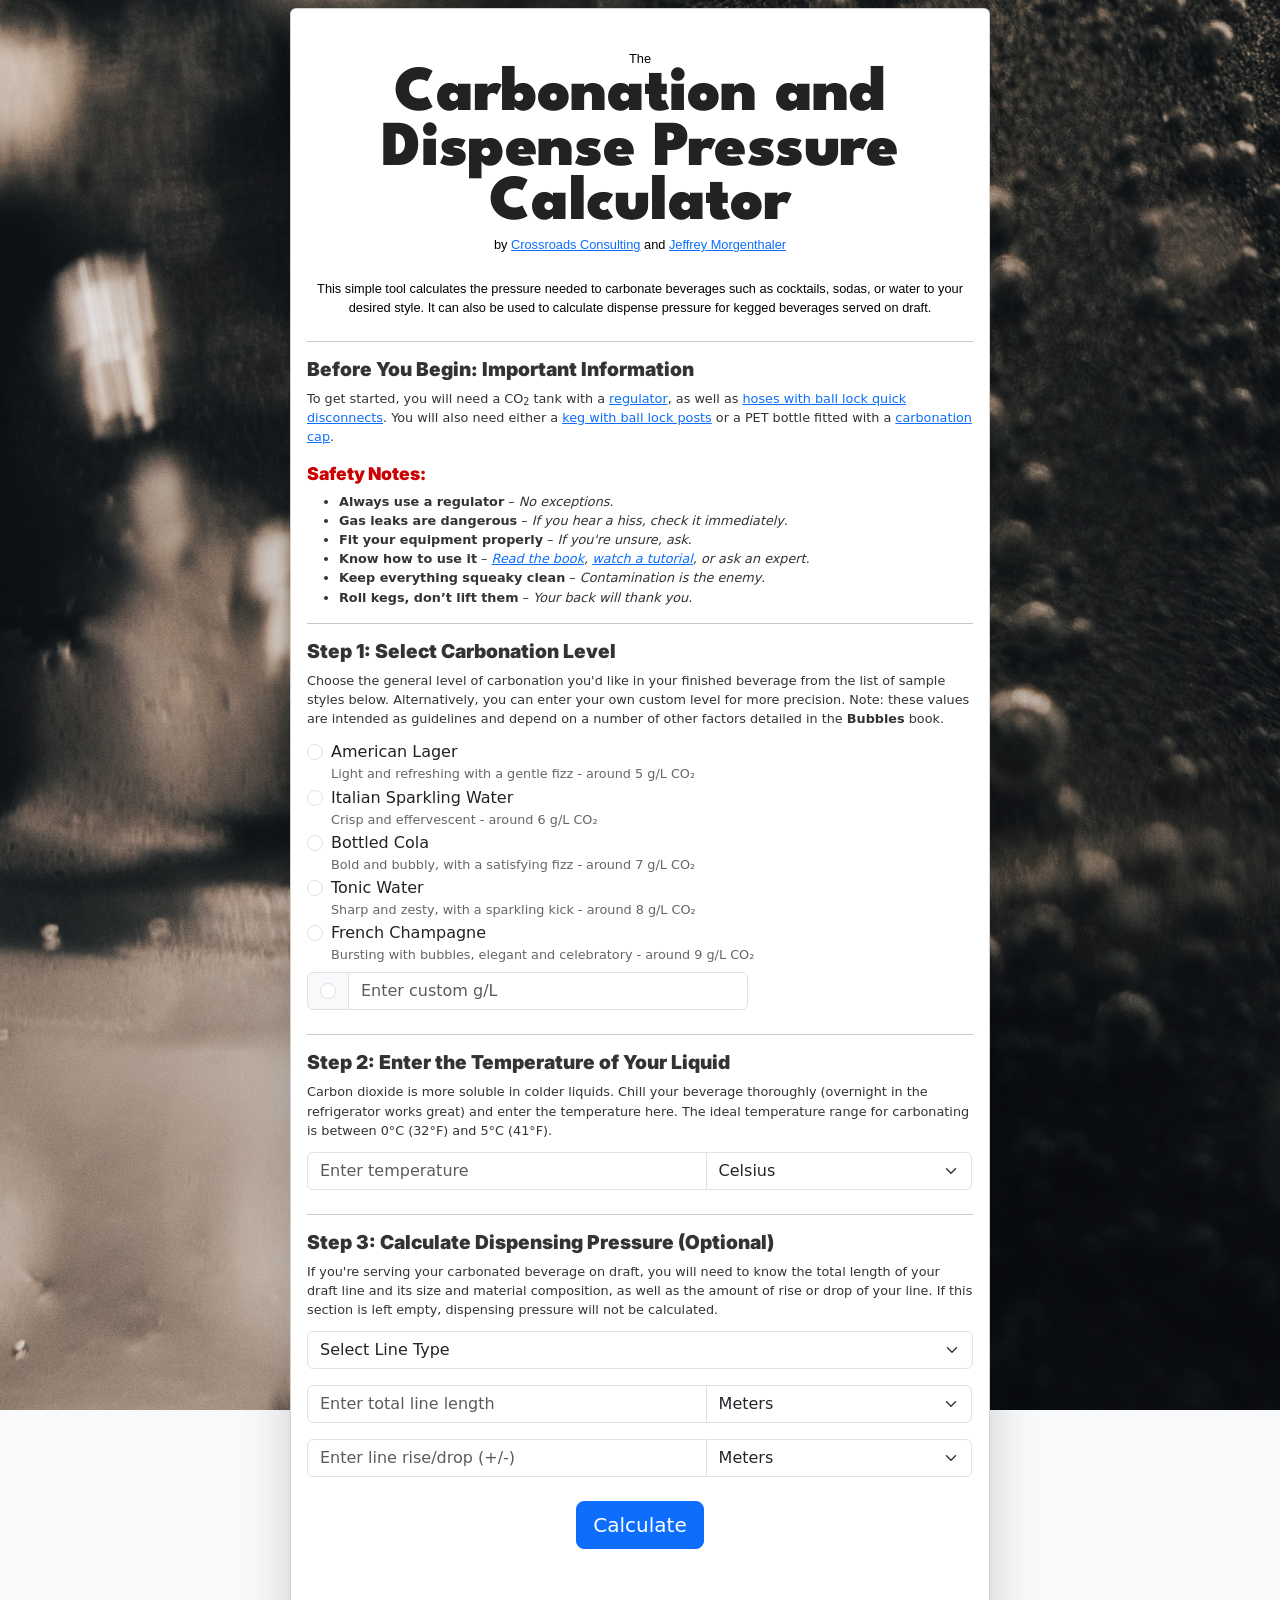
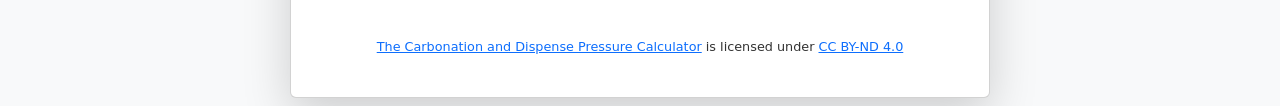
==== update/index.html @ 0a0055f1 "Add files via upload" ====
<!DOCTYPE html>
<html lang="en">
<head>
    <!-- Essential Meta Tags -->
    <meta charset="UTF-8">
    <meta name="viewport" content="width=device-width, initial-scale=1.0">
    <meta http-equiv="X-UA-Compatible" content="ie=edge">

    <!-- SEO Meta Tags -->
    <title>Carbonation & Dispense Pressure Calculator | CO2 Pressure Guide</title>
    <meta name="description" content="Accurately calculate carbonation pressure and dispense pressure for your kegged beverages with our easy-to-use CO2 pressure calculator.">
    <meta name="keywords" content="carbonation calculator, dispense pressure, CO2 pressure, keg carbonation, draft beer, beverage carbonation">
    <meta name="author" content="Your Name or Brand">
    
    <!-- Open Graph Meta Tags (For Social Media Sharing) -->
    <meta property="og:title" content="Carbonation & Dispense Pressure Calculator">
    <meta property="og:description" content="Use this CO2 pressure calculator to determine the perfect carbonation and dispense pressure for your beverages.">
    <meta property="og:image" content="https://carbonationcalc/preview-image.jpg">
    <meta property="og:url" content="https://carbonationcalc.com">
    <meta property="og:type" content="website">

    <!-- Twitter Card (For Twitter Sharing) -->
    <meta name="twitter:card" content="summary_large_image">
    <meta name="twitter:title" content="Carbonation & Dispense Pressure Calculator">
    <meta name="twitter:description" content="Easily calculate CO2 pressure for perfect carbonation and dispensing.">
    <meta name="twitter:image" content="https://carbonationcalc.com/preview-image.jpg">

    <!-- Favicon (Replace with your actual favicon link) -->
    <link rel="icon" href="favicon.ico" type="image/x-icon">
    <link rel="apple-touch-icon" sizes="180x180" href="apple-touch-icon.png">

    <!-- Canonical URL (Avoids duplicate content issues) -->
    <link rel="canonical" href="https://carbonationcalc.com">

    <!-- Robots Meta Tag (Ensures indexing) -->
    <meta name="robots" content="index, follow">

    <meta charset="UTF-8">
    <meta name="viewport" content="width=device-width, initial-scale=1.0">
    <title>Carbonation and Dispense Pressure Calculator</title>
    <link rel="stylesheet" href="style.css">
    <!-- Bootstrap 5 CSS -->
    <link href="https://cdn.jsdelivr.net/npm/bootstrap@5.3.2/dist/css/bootstrap.min.css" rel="stylesheet">
    <!-- Favicon Info -->
    <link rel="icon" type="image/png" href="/favicon-96x96.png" sizes="96x96" />
    <link rel="icon" type="image/svg+xml" href="/favicon.svg" />
    <link rel="shortcut icon" href="/favicon.ico" />
    <link rel="apple-touch-icon" sizes="180x180" href="/apple-touch-icon.png" />
    <meta name="apple-mobile-web-app-title" content="CarbCalc" />
    <link rel="manifest" href="/site.webmanifest" />
    <link rel="manifest" href="manifest.json">
</head>
<body class="bg-light">

    <div class="container py-2">
        <div class="card shadow-lg">
            <div class="card-body">
                <!-- Unified Form Starts Here -->
                <header>
                <p>The</p>
                <h1>Carbonation and Dispense Pressure Calculator</h1>
                <p id="author">by <a href="https://www.crossroads.bar/" target="_blank" aria-label="Link to website, opens in a new window">Crossroads Consulting</a> and 
                    <a href="https://jeffreymorgenthaler.com/book/" target="_blank" aria-label="Link to website, opens in a new window">Jeffrey Morgenthaler</a>
                </p>
                <p>This simple tool calculates the pressure needed to carbonate beverages such as cocktails, sodas, or water to your desired style. It can also be used to calculate dispense pressure for kegged beverages served on draft.</p>
                </header>
                <hr />
                <h2>Before You Begin: Important Information</h2>
                <p>
                    To get started, you will need a 
                    CO<sub>2</sub> tank with a 
                    <a href="https://amzn.to/4iBWAiL" rel="noopener noreferrer" target="_blank">regulator</a>, 
                    as well as 
                    <a href="https://amzn.to/41HPTov" rel="noopener noreferrer" target="_blank">hoses with ball lock quick disconnects</a>. 
                    You will also need either a 
                    <a href="https://amzn.to/4hlIqkK" rel="noopener noreferrer" target="_blank">keg with ball lock posts</a> 
                    or a PET bottle fitted with a 
                    <a href="https://amzn.to/4bEU9d0" rel="noopener noreferrer" target="_blank">carbonation cap</a>.
                </p>                
                <div id="safety">
                <h3>Safety Notes:</h3>
                <ul>
                    <li><strong>Always use a regulator</strong> – <em>No exceptions</em>.</li>
                    <li><strong>Gas leaks are dangerous</strong> – <em>If you hear a hiss, check it immediately</em>.</li>
                    <li><strong>Fit your equipment properly</strong> – <em>If you're unsure, ask</em>.</li>
                    <li><strong>Know how to use it</strong> – <em><a href="https://shop.crossroads.bar/products/bubbles-a-guide-to-carbonated-cocktails" target="_blank" aria-label="Link to website, opens in a new window">Read the book</a>, <a href="https://youtu.be/W6eGae1ewZU?si=lRAzkN-BmJmtr5fn" target="_blank" aria-label="Link to website, opens in a new window">watch a tutorial</a>, or ask an expert</em>.</li>
                    <li><strong>Keep everything squeaky clean</strong> – <em>Contamination is the enemy</em>.</li>
                    <li><strong>Roll kegs, don’t lift them</strong> – <em>Your back will thank you.</em></li>
                </ul>
                </div>
<hr />
                <form id="carbonationForm">
                    <!-- Step 1: Select Carbonation Level -->
                    <div class="mb-4">
                        <h2 class="h4">Step 1: Select Carbonation Level</h2>
                           <div class="form-step"><p>Choose the general level of carbonation you'd like in your finished beverage from the list of sample styles below. Alternatively, you can enter your own custom level for more precision. Note: these values are intended as guidelines and depend on a number of other factors detailed in the <strong>Bubbles</strong> book.</p></div>
                        <div class="form-check">
                            <input class="form-check-input" type="radio" name="carbonation" value="5" id="americanLager">
                            <label class="form-check-label" for="americanLager">American Lager</label>
                            <small class="d-block text-muted">Light and refreshing with a gentle fizz - around 5 g/L CO₂</small>
                        </div>

                        <div class="form-check">
                            <input class="form-check-input" type="radio" name="carbonation" value="6" id="italianWater">
                            <label class="form-check-label" for="italianWater">Italian Sparkling Water</label>
                            <small class="d-block text-muted">Crisp and effervescent - around 6 g/L CO₂</small>
                        </div>

                        <div class="form-check">
                            <input class="form-check-input" type="radio" name="carbonation" value="7" id="cola">
                            <label class="form-check-label" for="cola">Bottled Cola</label>
                            <small class="d-block text-muted">Bold and bubbly, with a satisfying fizz - around 7 g/L CO₂</small>
                        </div>

                        <div class="form-check">
                            <input class="form-check-input" type="radio" name="carbonation" value="8" id="tonicWater">
                            <label class="form-check-label" for="tonicWater">Tonic Water</label>
                            <small class="d-block text-muted">Sharp and zesty, with a sparkling kick - around 8 g/L CO₂</small>
                        </div>

                        <div class="form-check">
                            <input class="form-check-input" type="radio" name="carbonation" value="9" id="champagne">
                            <label class="form-check-label" for="champagne">French Champagne</label>
                            <small class="d-block text-muted">Bursting with bubbles, elegant and celebratory - around 9 g/L CO₂</small>
                        </div>

                        <div class="input-group mt-2">
                            <span class="input-group-text">
                                <input class="form-check-input mt-0" type="radio" name="carbonation" value="custom" id="customRadio">
                            </span>
                            <input type="number" id="customValue" class="form-control" placeholder="Enter custom g/L">
                        </div>

                        <!-- ERROR MESSAGE: Carbonation -->
                        <small id="carbonationError" class="text-danger d-none">Please select a carbonation level.</small>
                    </div>
<hr />
                    <!-- Step 2: Enter Temperature -->
                    <div class="mb-4">
                        <h2 class="h4">Step 2: Enter the Temperature of Your Liquid</h2>
                        <div class="form-step"><p>Carbon dioxide is more soluble in colder liquids. Chill your beverage thoroughly (overnight in the refrigerator works great) and enter the temperature here. The ideal temperature range for carbonating is between 0°C (32°F) and 5°C (41°F).</p></div>
                        <div class="input-group">
                            <input type="number" id="temperature" class="form-control" placeholder="Enter temperature">
                            <select id="temperatureUnit" class="form-select">
                                <option value="C">Celsius</option>
                                <option value="F">Fahrenheit</option>
                            </select>
                        </div>
                        <small id="temperatureError" class="text-danger d-none">Please enter a valid temperature between 0°C and 30°C.</small>
                    </div>
<hr />
                    <!-- Step 3: Calculate Dispensing Pressure (Optional) -->
                    <div class="mb-4">
                        <h2 class="h4">Step 3: Calculate Dispensing Pressure (Optional)</h2>
                        <div class="form-step"><p>If you're serving your carbonated beverage on draft, you will need to know the total length of your draft line and its size and material composition, as well as the amount of rise or drop of your line. If this section is left empty, dispensing pressure will not be calculated.</p></div>
<!--                    <label for="lineType" class="form-label">Line Type:</label> -->
                        <select id="lineType" class="form-select">
                            <option value="">Select Line Type</option>
                            <option value="3/16 Vinyl">3/16 Vinyl</option>
                            <option value="1/4 Vinyl">1/4 Vinyl</option>
                            <option value="5/16 Vinyl">5/16 Vinyl</option>
                            <option value="3/8 Vinyl">3/8 Vinyl</option>
                            <option value="1/2 Vinyl">1/2 Vinyl</option>
                            <option value="3/16 Polyethylene">3/16 Polyethylene</option>
                            <option value="1/4 Polyethylene">1/4 Polyethylene</option>
                            <option value="3/8 Stainless Steel">3/8 Stainless Steel</option>
                            <option value="5/16 Stainless Steel">5/16 Stainless Steel</option>
                            <option value="1/4 Stainless Steel">1/4 Stainless Steel</option>
                        </select>

                        <div class="input-group mt-3">
                            <input type="number" id="lineRun" class="form-control" placeholder="Enter total line length">
                            <select id="lineRunUnit" class="form-select">
                                <option value="m">Meters</option>
                                <option value="ft">Feet</option>
                            </select>
                        </div>

                        <div class="input-group mt-3">
                            <input type="number" id="lineRise" class="form-control" placeholder="Enter line rise/drop (+/-)">
                            <select id="lineRiseUnit" class="form-select">
                                <option value="m">Meters</option>
                                <option value="ft">Feet</option>
                            </select>
                        </div>

                        <small id="lineError" class="text-danger d-none">Please complete all fields for dispensing pressure.</small>
                    </div>

                    <!-- Submit Button -->
                    <div class="text-center">
                        <button type="button" id="calculateButton" class="btn btn-primary btn-lg">Calculate</button>
                    </div>

                    <!-- Results Section -->
                    <div id="resultContainer" class="mt-4"></div>
                </form>
            </div>

        <footer class="text-center mt-5 mb-4 small" style="color:#666;">
        <p xmlns:cc="http://creativecommons.org/ns#" xmlns:dct="http://purl.org/dc/terms/">
            <a property="dct:title" rel="cc:attributionURL" href="http://www.carbonationcalc.com/">The Carbonation and Dispense Pressure Calculator</a>
            is licensed under 
            <a href="https://creativecommons.org/licenses/by-nd/4.0/?ref=chooser-v1" target="_blank" rel="license noopener noreferrer" style="display:inline-block;">
                CC BY-ND 4.0
            </a>
        </p>
        </footer>
            
        </div>
    </div>

    <!-- Bootstrap 5 JS -->
    <script src="https://cdn.jsdelivr.net/npm/bootstrap@5.3.2/dist/js/bootstrap.bundle.min.js"></script>
    <script src="script.js"></script>
    <script>
    if ("serviceWorker" in navigator) {
        navigator.serviceWorker.register("service-worker.js")
            .then(() => console.log("Service Worker Registered"))
            .catch((error) => console.log("Service Worker Registration Failed:", error));
    }
    </script>
    <!-- 100% privacy-first analytics -->
    <script data-collect-dnt="true" async src="https://scripts.simpleanalyticscdn.com/latest.js"></script>
</body>
</html>
---- update/style.css ----
/* Import Google Fonts: League Spartan Black 900 for main header & Inter Black 900 for subheaders */
@import url('https://fonts.googleapis.com/css2?family=League+Spartan:wght@900&family=Inter:wght@900&display=swap');

/* Limit form container width */
.card {
    max-width: 700px;
    margin: 0 auto; /* Centers the form horizontally */
    padding-top: 0;
}

/* Set background image styles */
body {
    background: url('background.jpg');
    background-repeat: no-repeat;
    background-size: cover;
    background-attachment: fixed;
    background-position: center;
    background-color: #f8f9fa; /* Fallback color for contrast */
}

header {
    padding: .5rem 0 .5rem; /* Keep some padding for spacing */
    text-align: center;
}

/* Responsive and fluid header text scaling */
header h1 {
    font-family: 'League Spartan', sans-serif !important;
    font-weight: 900 !important;
    font-size: clamp(2.5rem, 5vw, 4.5rem) !important; /* Scales dynamically based on viewport */
    line-height: 0.85 !important;
    color: #222 !important;
    margin-bottom: 0.25rem !important;
    word-wrap: break-word;
    letter-spacing: -0.4px !important;
}

/* Slightly larger size for tablets */
@media (max-width: 992px) {
    h1 {
        font-size: 3rem !important;
        line-height: 0.9 !important;
    }
}

/* Improved size for iPhone 12 Pro and phones */
@media (max-width: 768px) {
    h1 {
        font-size: 2.25rem !important;
        line-height: 1 !important;
    }
}

/* Fine-tuning for very small phones */
@media (max-width: 480px) {
    h1 {
        font-size: 1.75rem !important;
        line-height: 1.1 !important;
        letter-spacing: -0.2px !important;
    }
}
header p {
    font-family: Arial, sans-serif; /* Keep the same font family */
    font-size: .75rem; /* Slightly smaller font for the byline */
    font-weight: 400; /* Normal weight for the byline */
    color: #000; /* Set the text color to black */
    margin: 0; /* Adjust spacing between title and byline */
    padding-top: 1rem;
}

/* Global paragraph font size adjustment */
li, p {
    font-size: 0.8rem !important;  /* Slightly smaller than default */
    line-height: 1.5 !important;   /* Maintain good readability */
    color: #333;                    /* Slightly softer than pure black */
}

/* Add space after instruction paragraphs in form steps */
.form-step p {
    margin-bottom: 0.75rem !important;
}

h2 {
    font-family: 'Inter', sans-serif !important;
    font-weight: 900 !important;
    font-size: 1.2rem !important;
    color: #333 !important;
}

h3 {
    font-family: 'Inter', sans-serif !important;
    font-weight: 900 !important;
    font-size: 1.1rem !important;
    color: #cc0000 !important;  /* Bold red color */
}

h4, h5, h6 {
    font-family: 'Inter', sans-serif !important;
    font-weight: 900 !important;
    font-size: 1rem !important;
    color: #333 !important;
}

#author {
    margin-bottom: 0.5rem !important; /* Keep a small gap below */
    padding: 0 !important;
}

hr {
    margin: 2rem 0;
}

/* Form styling for clarity */
.form-control, .form-select {
    border-radius: 0.25rem;
    box-shadow: none;
}

/* Enhance form-check labels for better visibility. */
.form-check-label {
    font-weight: 500 !important;  /* Semi-bold for emphasis */
    font-size: 1rem !important;
    color: #222 !important;  /* High contrast for readability */
}

/* Make small descriptions slightly smaller */
.d-block.text-muted {
    font-size: 0.8rem !important;  /* Smaller text for subtle descriptions */
    color: #666 !important;  /* Lighter shade for subtlety */
}
/* Enhance button styles */
.btn-primary {
    background-color: #007bff;
    border-color: #007bff;
    transition: background-color 0.3s ease-in-out;
}

.btn-primary:hover {
    background-color: #0056b3;
    border-color: #004085;
}

/* Result container spacing */
#resultContainer {
    margin-top: 20px;
}

/* Card shadow enhancement */
.card {
    box-shadow: 0 4px 10px rgba(0, 0, 0, 0.1);
}

/* Improve result card styling */
#resultContainer {
    margin-top: 1.5rem;
    display: flex;
    flex-direction: column;
    align-items: center;
}

/* Unified styling for result cards */
.result-card {
    background-color: #e6f8e6; /* Soft green success background */
    border: 1px solid #28a745; /* Green border for success */
    border-radius: 8px; /* Rounded corners */
    padding: 1.5rem; /* Extra spacing for elegance */
    width: 100%;
    max-width: 500px; /* Keeps results compact */
    text-align: center; /* Centers text */
    box-shadow: 0 4px 8px rgba(0, 0, 0, 0.1); /* Soft shadow */
    font-size: 1rem;
    font-weight: 600;
    color: #155724; /* Deep green text for better readability */
    transition: transform 0.2s ease-in-out, box-shadow 0.2s ease-in-out;
}

/* Hover effect for subtle interaction */
.result-card:hover {
    transform: translateY(-3px);
    box-shadow: 0 6px 12px rgba(0, 0, 0, 0.15);
}

/* Make result title (h4) match h2 styling */
h4.result-title {
    font-family: 'Inter', sans-serif !important;
    font-weight: 900 !important; /* Keep it bold */
    font-size: 1.1rem !important; /* Match h2 size */
    color: #333 !important; /* Match h2 color */
    margin-bottom: 0.5rem !important;
}

/* Ensure result value is large but not bold */
p.result-value {
    font-size: 2rem !important;  /* Large size */
    font-weight: 400 !important;   /* Normal weight */
    color: #222 !important;
    margin: 0 !important;
    text-align: center !important;
    display: block !important;  /* Forces it onto a new line */
}

/* Override Bootstrap’s default styles for h4 and p */
h4 {
    all: unset !important; /* Removes Bootstrap’s default styles */
}

/* Force 60% width for number input, 40% for unit dropdown */
.input-group .form-control {
    flex: 0 0 60% !important; /* Override Bootstrap's auto width */
    max-width: 60% !important; 
}

.input-group .form-select {
    flex: 0 0 40% !important; 
    max-width: 40% !important;
}
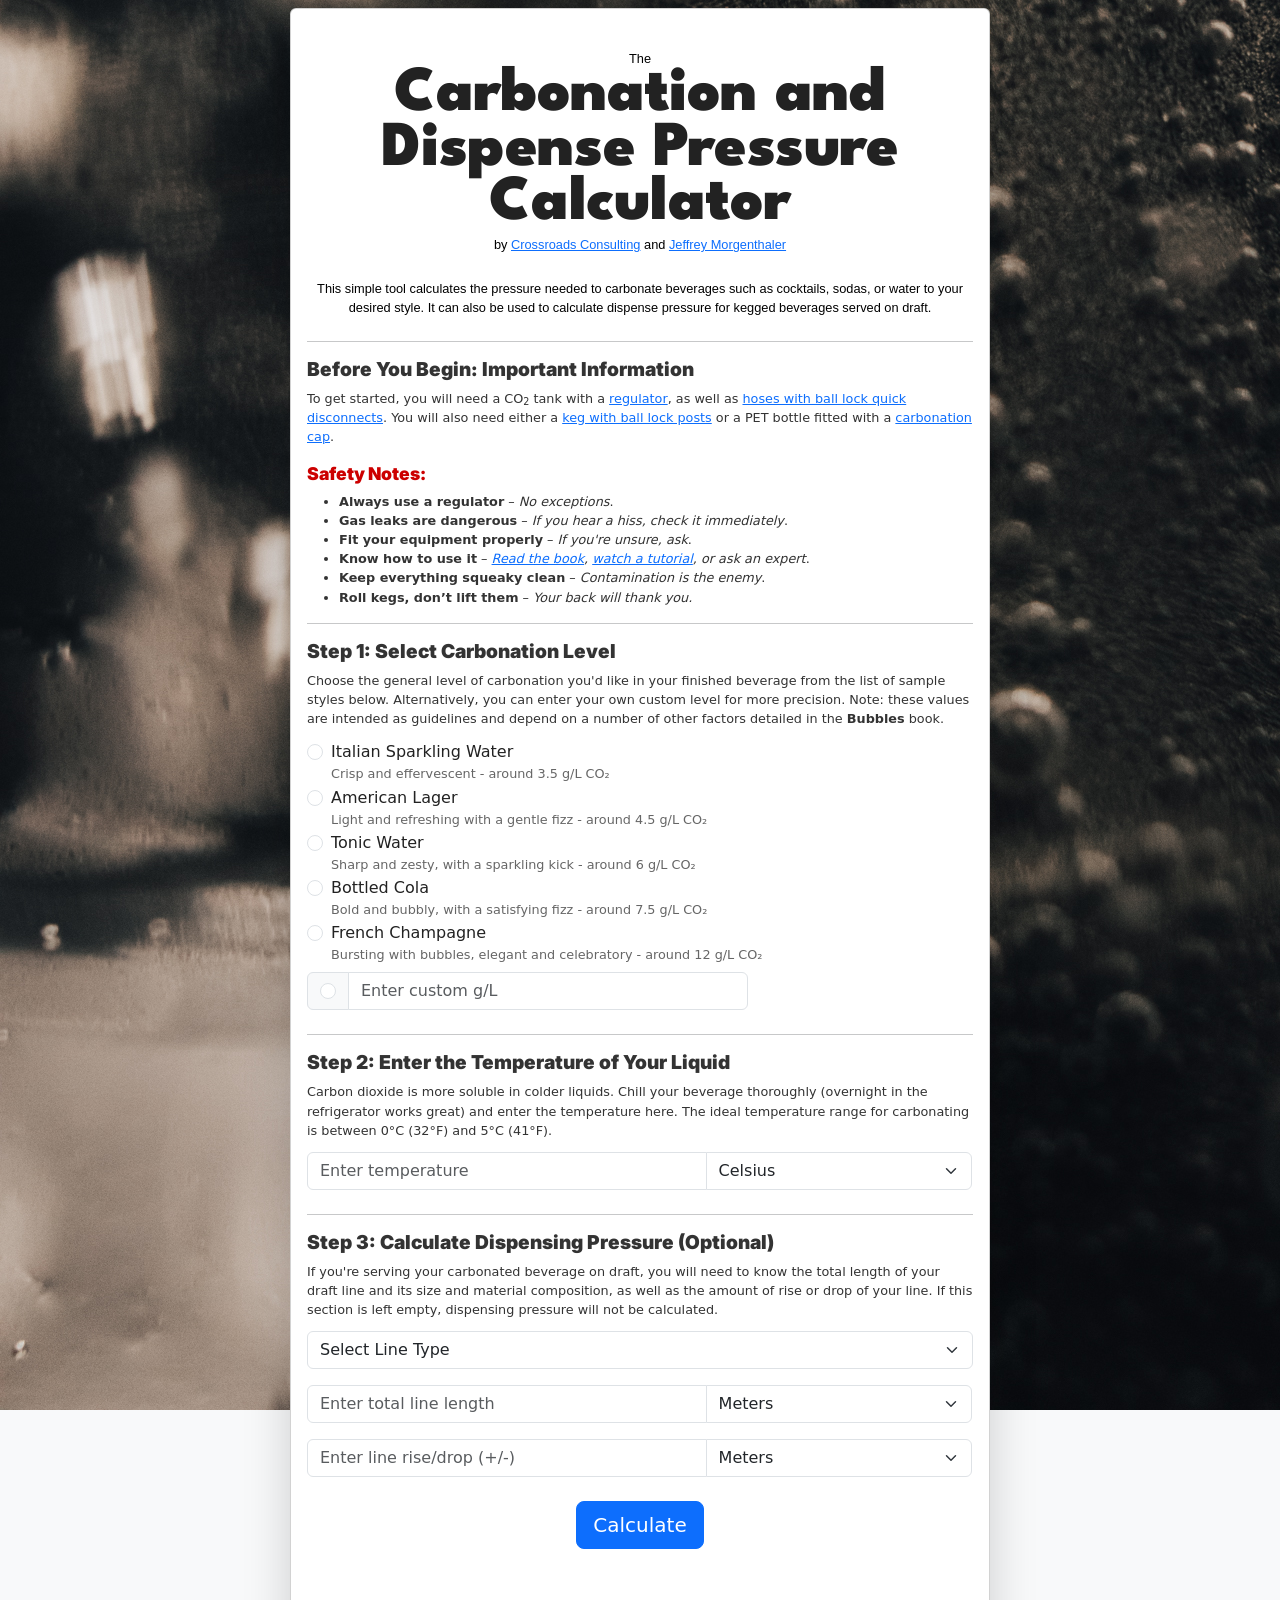
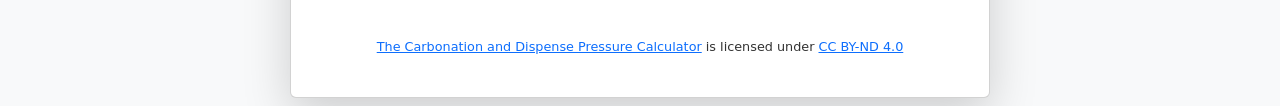
==== commit c9cf6bfa: "Update index.html" ====
--- a/update/index.html
+++ b/update/index.html
@@ -94,34 +94,35 @@
                     <div class="mb-4">
                         <h2 class="h4">Step 1: Select Carbonation Level</h2>
                            <div class="form-step"><p>Choose the general level of carbonation you'd like in your finished beverage from the list of sample styles below. Alternatively, you can enter your own custom level for more precision. Note: these values are intended as guidelines and depend on a number of other factors detailed in the <strong>Bubbles</strong> book.</p></div>
-                        <div class="form-check">
-                            <input class="form-check-input" type="radio" name="carbonation" value="5" id="americanLager">
+
+                        <div class="form-check">
+                            <input class="form-check-input" type="radio" name="carbonation" value="3.5" id="italianWater">
+                            <label class="form-check-label" for="italianWater">Italian Sparkling Water</label>
+                            <small class="d-block text-muted">Crisp and effervescent - around 3.5 g/L CO₂</small>
+                        </div>
+                        
+                        <div class="form-check">
+                            <input class="form-check-input" type="radio" name="carbonation" value="4.5" id="americanLager">
                             <label class="form-check-label" for="americanLager">American Lager</label>
-                            <small class="d-block text-muted">Light and refreshing with a gentle fizz - around 5 g/L CO₂</small>
-                        </div>
-
-                        <div class="form-check">
-                            <input class="form-check-input" type="radio" name="carbonation" value="6" id="italianWater">
-                            <label class="form-check-label" for="italianWater">Italian Sparkling Water</label>
-                            <small class="d-block text-muted">Crisp and effervescent - around 6 g/L CO₂</small>
-                        </div>
-
-                        <div class="form-check">
-                            <input class="form-check-input" type="radio" name="carbonation" value="7" id="cola">
+                            <small class="d-block text-muted">Light and refreshing with a gentle fizz - around 4.5 g/L CO₂</small>
+                        </div>
+
+                        <div class="form-check">
+                            <input class="form-check-input" type="radio" name="carbonation" value="6" id="tonicWater">
+                            <label class="form-check-label" for="tonicWater">Tonic Water</label>
+                            <small class="d-block text-muted">Sharp and zesty, with a sparkling kick - around 6 g/L CO₂</small>
+                        </div>
+                        
+                        <div class="form-check">
+                            <input class="form-check-input" type="radio" name="carbonation" value="7.5" id="cola">
                             <label class="form-check-label" for="cola">Bottled Cola</label>
-                            <small class="d-block text-muted">Bold and bubbly, with a satisfying fizz - around 7 g/L CO₂</small>
-                        </div>
-
-                        <div class="form-check">
-                            <input class="form-check-input" type="radio" name="carbonation" value="8" id="tonicWater">
-                            <label class="form-check-label" for="tonicWater">Tonic Water</label>
-                            <small class="d-block text-muted">Sharp and zesty, with a sparkling kick - around 8 g/L CO₂</small>
-                        </div>
-
-                        <div class="form-check">
-                            <input class="form-check-input" type="radio" name="carbonation" value="9" id="champagne">
+                            <small class="d-block text-muted">Bold and bubbly, with a satisfying fizz - around 7.5 g/L CO₂</small>
+                        </div>
+
+                        <div class="form-check">
+                            <input class="form-check-input" type="radio" name="carbonation" value="12" id="champagne">
                             <label class="form-check-label" for="champagne">French Champagne</label>
-                            <small class="d-block text-muted">Bursting with bubbles, elegant and celebratory - around 9 g/L CO₂</small>
+                            <small class="d-block text-muted">Bursting with bubbles, elegant and celebratory - around 12 g/L CO₂</small>
                         </div>
 
                         <div class="input-group mt-2">
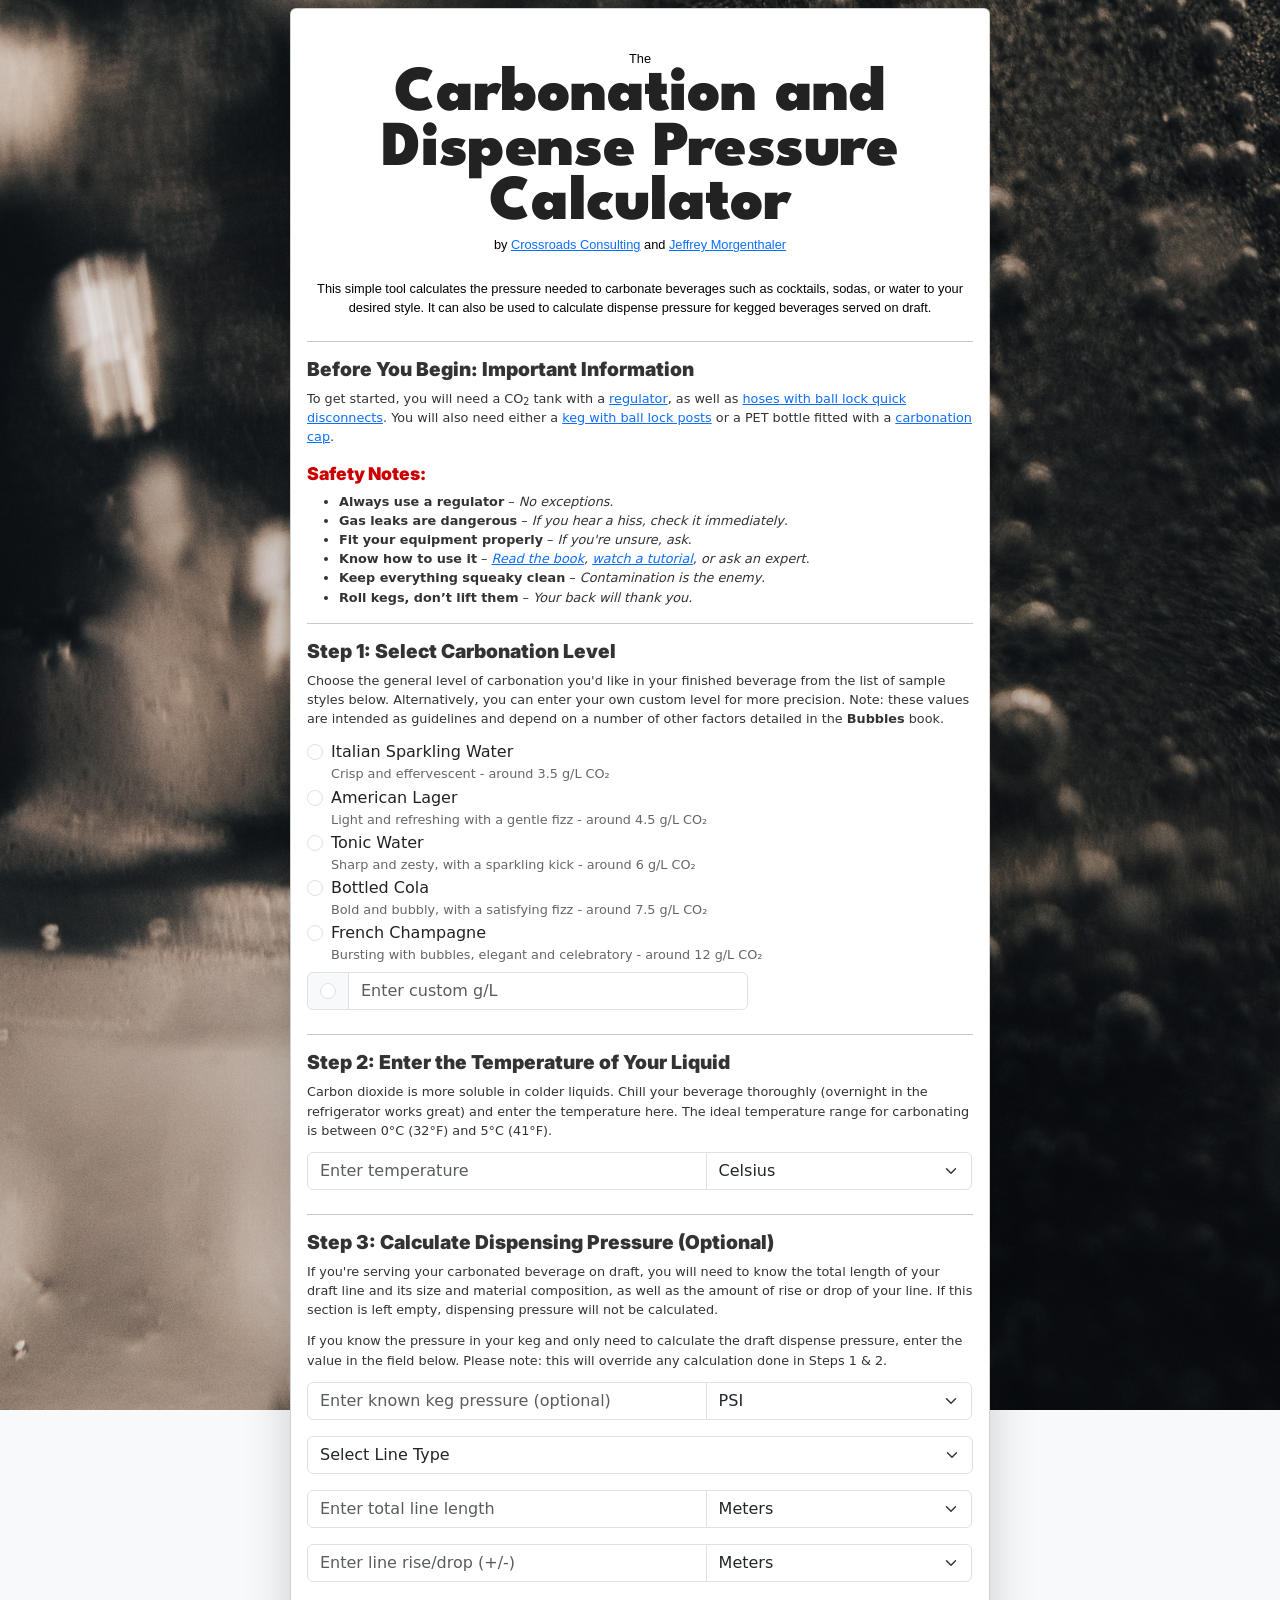
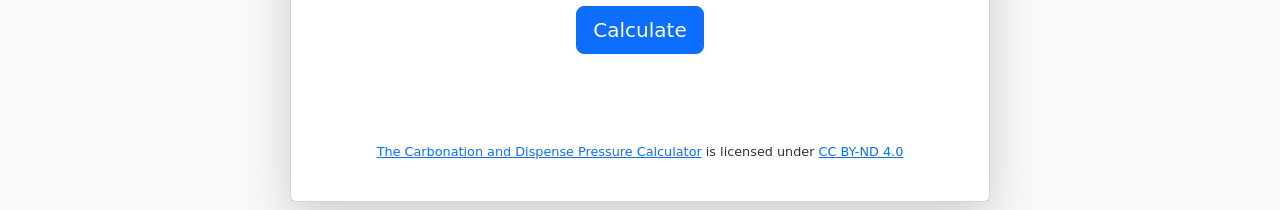
==== commit 3b3ffa37: "Update index.html" ====
--- a/update/index.html
+++ b/update/index.html
@@ -153,7 +153,19 @@
                     <!-- Step 3: Calculate Dispensing Pressure (Optional) -->
                     <div class="mb-4">
                         <h2 class="h4">Step 3: Calculate Dispensing Pressure (Optional)</h2>
-                        <div class="form-step"><p>If you're serving your carbonated beverage on draft, you will need to know the total length of your draft line and its size and material composition, as well as the amount of rise or drop of your line. If this section is left empty, dispensing pressure will not be calculated.</p></div>
+                        <div class="form-step">
+                            <p>If you're serving your carbonated beverage on draft, you will need to know the total length of your draft line and its size and material composition, as well as the amount of rise or drop of your line. If this section is left empty, dispensing pressure will not be calculated.</p>
+                            <p>If you know the pressure in your keg and only need to calculate the draft dispense pressure, enter the value in the field below. Please note: this will override any calculation done in Steps 1 &amp; 2.</p>
+                        </div>
+
+                        <div class="input-group mb-3">
+                            <input type="number" id="overridePressure" class="form-control" placeholder="Enter known keg pressure (optional)">
+                            <select id="overridePressureUnit" class="form-select">
+                                <option value="PSI">PSI</option>
+                                <option value="BAR">BAR</option>
+                            </select>
+                        </div>
+
 <!--                    <label for="lineType" class="form-label">Line Type:</label> -->
                         <select id="lineType" class="form-select">
                             <option value="">Select Line Type</option>
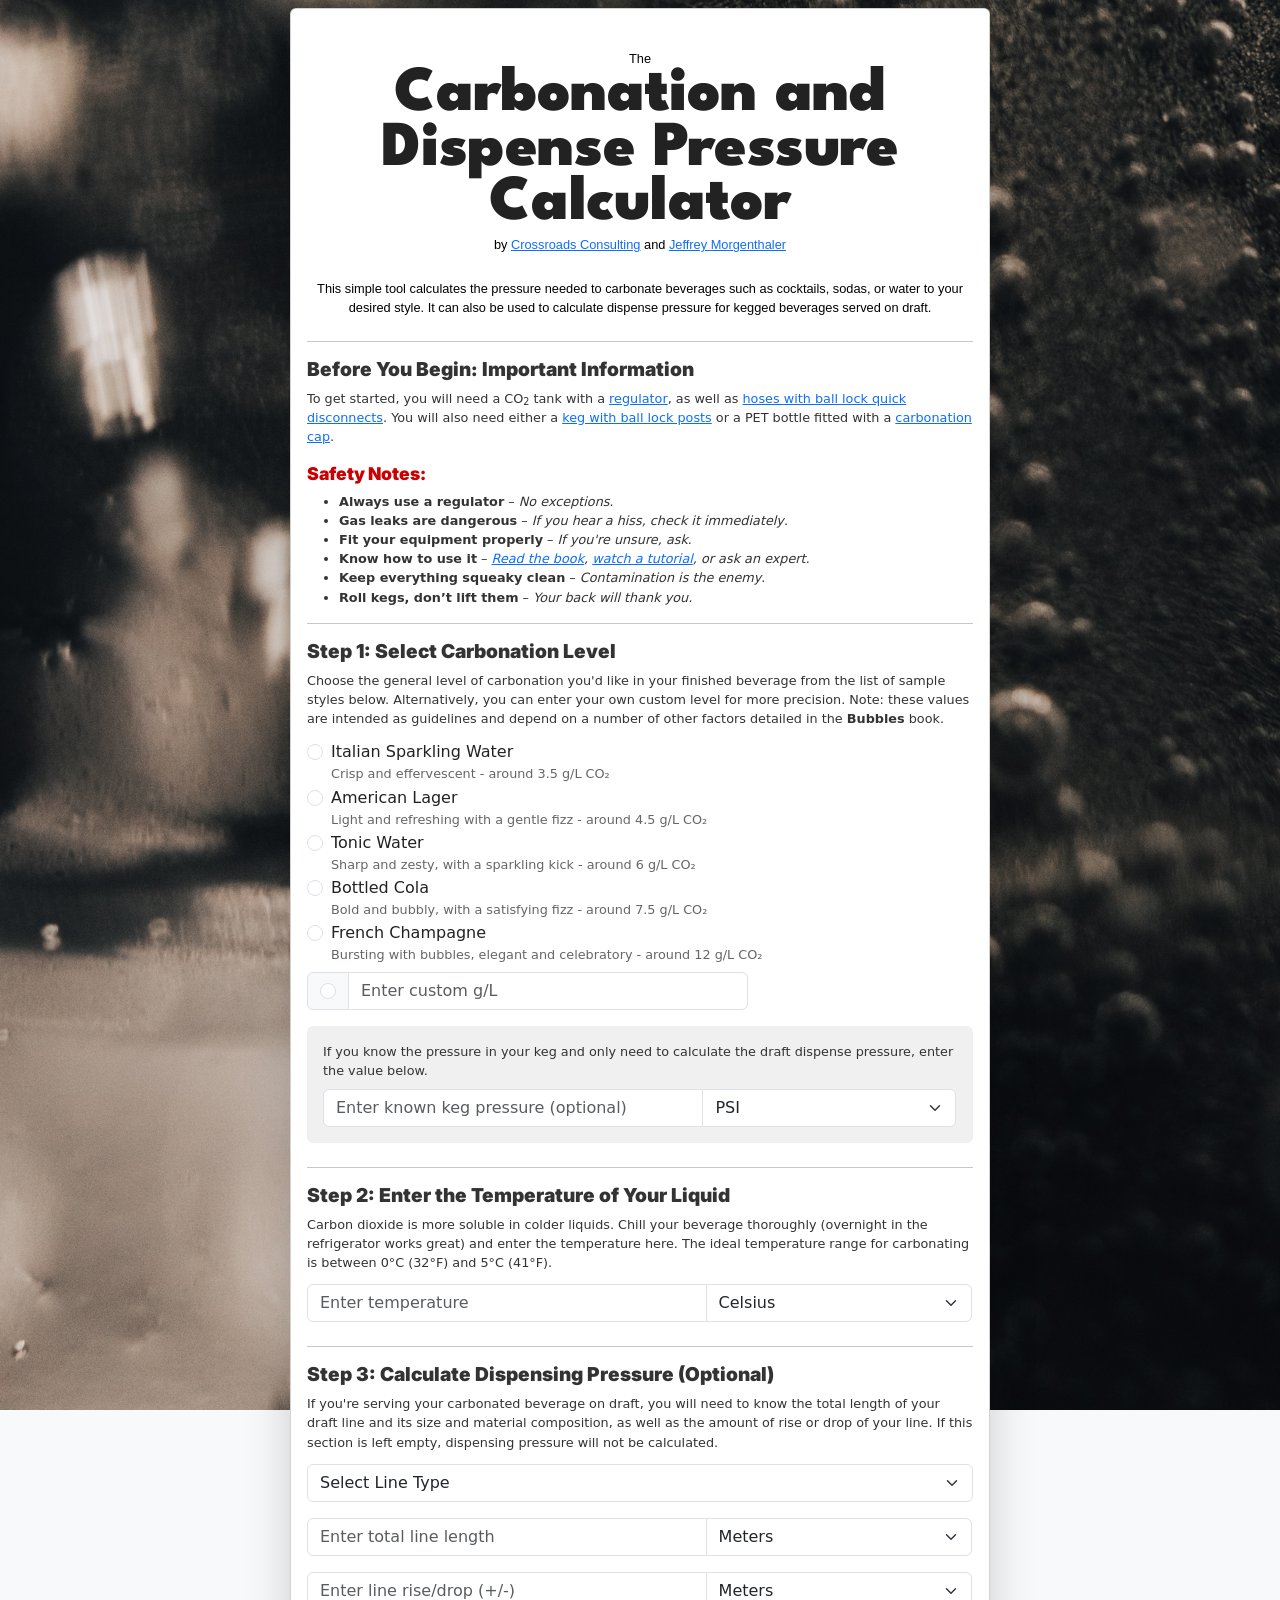
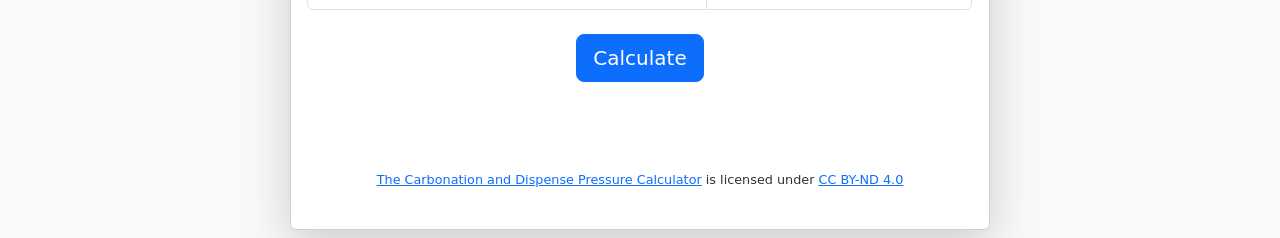
==== commit 7ba52e16: "Update index.html" ====
--- a/update/index.html
+++ b/update/index.html
@@ -134,6 +134,17 @@
 
                         <!-- ERROR MESSAGE: Carbonation -->
                         <small id="carbonationError" class="text-danger d-none">Please select a carbonation level.</small>
+
+                        <div class="override-box mt-3 p-3" style="background-color:#f0f0f0; border-radius:6px;">
+                            <p class="mb-2">If you know the pressure in your keg and only need to calculate the draft dispense pressure, enter the value below.</p>
+                            <div class="input-group">
+                                <input type="number" id="overridePressure" class="form-control" placeholder="Enter known keg pressure (optional)">
+                                <select id="overridePressureUnit" class="form-select">
+                                    <option value="PSI">PSI</option>
+                                    <option value="BAR">BAR</option>
+                                </select>
+                            </div>
+                        </div>
                     </div>
 <hr />
                     <!-- Step 2: Enter Temperature -->
@@ -153,18 +164,7 @@
                     <!-- Step 3: Calculate Dispensing Pressure (Optional) -->
                     <div class="mb-4">
                         <h2 class="h4">Step 3: Calculate Dispensing Pressure (Optional)</h2>
-                        <div class="form-step">
-                            <p>If you're serving your carbonated beverage on draft, you will need to know the total length of your draft line and its size and material composition, as well as the amount of rise or drop of your line. If this section is left empty, dispensing pressure will not be calculated.</p>
-                            <p>If you know the pressure in your keg and only need to calculate the draft dispense pressure, enter the value in the field below. Please note: this will override any calculation done in Steps 1 &amp; 2.</p>
-                        </div>
-
-                        <div class="input-group mb-3">
-                            <input type="number" id="overridePressure" class="form-control" placeholder="Enter known keg pressure (optional)">
-                            <select id="overridePressureUnit" class="form-select">
-                                <option value="PSI">PSI</option>
-                                <option value="BAR">BAR</option>
-                            </select>
-                        </div>
+                        <div class="form-step"><p>If you're serving your carbonated beverage on draft, you will need to know the total length of your draft line and its size and material composition, as well as the amount of rise or drop of your line. If this section is left empty, dispensing pressure will not be calculated.</p></div>
 
 <!--                    <label for="lineType" class="form-label">Line Type:</label> -->
                         <select id="lineType" class="form-select">
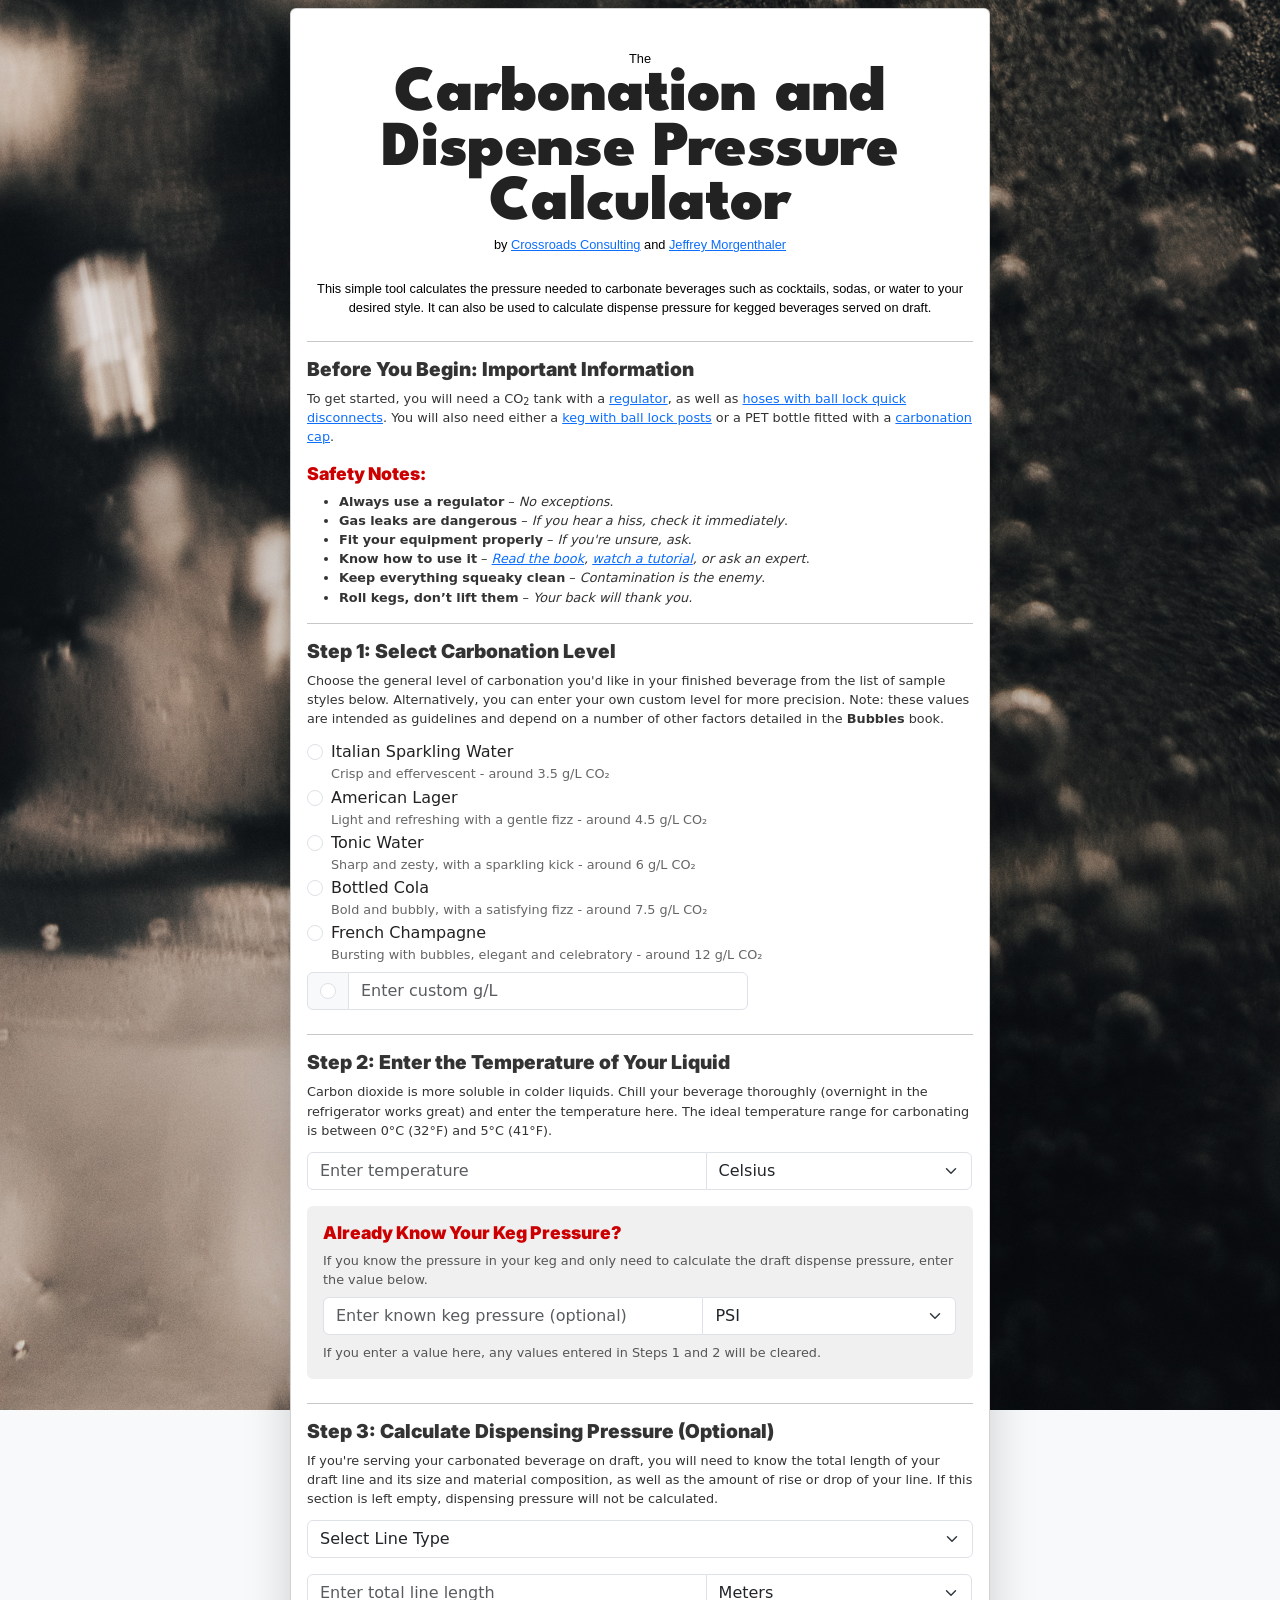
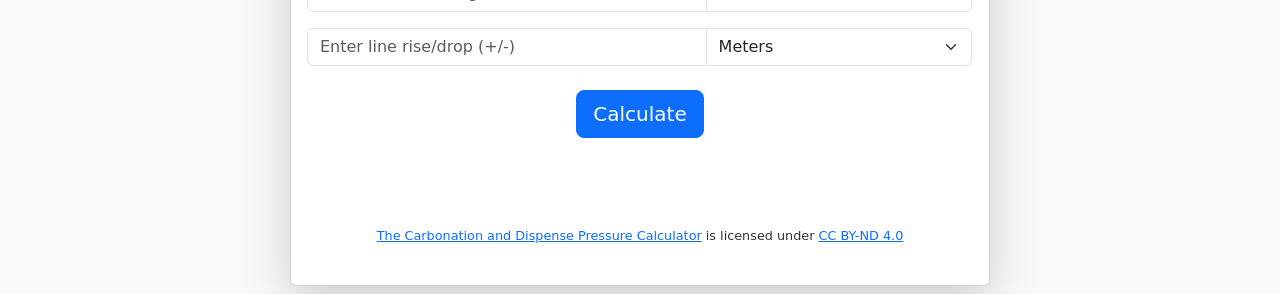
==== commit 2c3fa9f8: "Update index.html" ====
--- a/update/index.html
+++ b/update/index.html
@@ -134,17 +134,6 @@
 
                         <!-- ERROR MESSAGE: Carbonation -->
                         <small id="carbonationError" class="text-danger d-none">Please select a carbonation level.</small>
-
-                        <div class="override-box mt-3 p-3" style="background-color:#f0f0f0; border-radius:6px;">
-                            <p class="mb-2">If you know the pressure in your keg and only need to calculate the draft dispense pressure, enter the value below.</p>
-                            <div class="input-group">
-                                <input type="number" id="overridePressure" class="form-control" placeholder="Enter known keg pressure (optional)">
-                                <select id="overridePressureUnit" class="form-select">
-                                    <option value="PSI">PSI</option>
-                                    <option value="BAR">BAR</option>
-                                </select>
-                            </div>
-                        </div>
                     </div>
 <hr />
                     <!-- Step 2: Enter Temperature -->
@@ -159,6 +148,19 @@
                             </select>
                         </div>
                         <small id="temperatureError" class="text-danger d-none">Please enter a valid temperature between 0°C and 30°C.</small>
+
+                        <div class="override-box mt-3 p-3" style="background-color:#f0f0f0; border-radius:6px;">
+                            <h3 class="override-heading">Already Know Your Keg Pressure?</h3>
+                            <p class="mb-2">If you know the pressure in your keg and only need to calculate the draft dispense pressure, enter the value below.</p>
+                            <div class="input-group">
+                                <input type="number" id="overridePressure" class="form-control" placeholder="Enter known keg pressure (optional)">
+                                <select id="overridePressureUnit" class="form-select">
+                                    <option value="PSI">PSI</option>
+                                    <option value="BAR">BAR</option>
+                                </select>
+                            </div>
+                            <p class="mt-2 mb-0">If you enter a value here, any values entered in Steps 1 and 2 will be cleared.</p>
+                        </div>
                     </div>
 <hr />
                     <!-- Step 3: Calculate Dispensing Pressure (Optional) -->
--- a/update/style.css
+++ b/update/style.css
@@ -1,4 +1,3 @@
-
 /* Import Google Fonts: League Spartan Black 900 for main header & Inter Black 900 for subheaders */
 @import url('https://fonts.googleapis.com/css2?family=League+Spartan:wght@900&family=Inter:wght@900&display=swap');
 
@@ -205,6 +204,17 @@
     all: unset !important; /* Removes Bootstrap’s default styles */
 }
 
+/* Override box in Step 1 */
+.override-box {
+    background-color: #f0f0f0;
+    border-radius: 6px;
+}
+
+.override-box p {
+    font-size: 0.8rem !important;
+    color: #555 !important;
+}
+
 /* Force 60% width for number input, 40% for unit dropdown */
 .input-group .form-control {
     flex: 0 0 60% !important; /* Override Bootstrap's auto width */
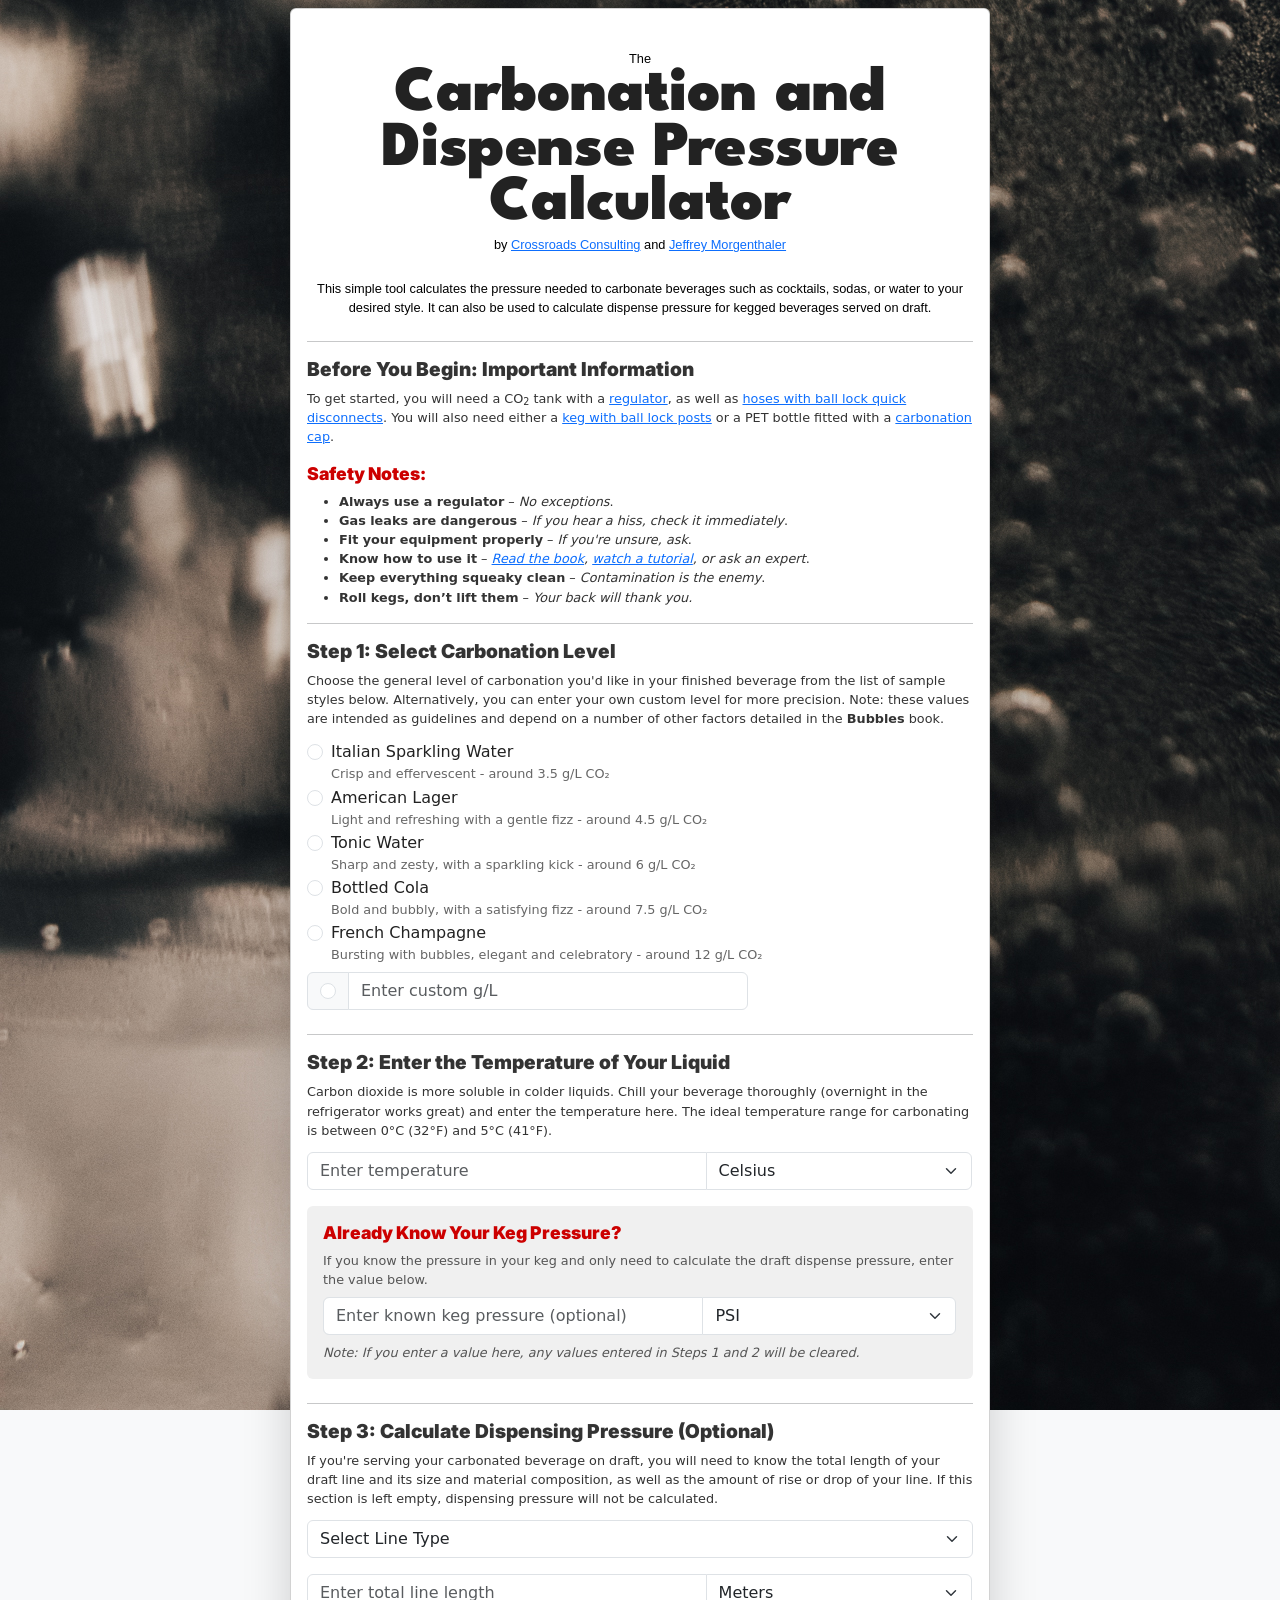
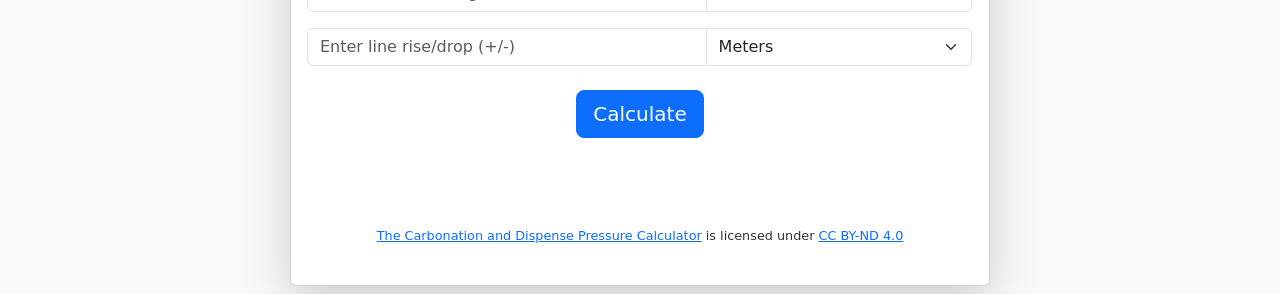
==== commit ab3e17ff: "Update index.html" ====
--- a/update/index.html
+++ b/update/index.html
@@ -159,7 +159,7 @@
                                     <option value="BAR">BAR</option>
                                 </select>
                             </div>
-                            <p class="mt-2 mb-0">If you enter a value here, any values entered in Steps 1 and 2 will be cleared.</p>
+                            <p class="mt-2 mb-0"><em>Note: If you enter a value here, any values entered in Steps 1 and 2 will be cleared.</em></p>
                         </div>
                     </div>
 <hr />
